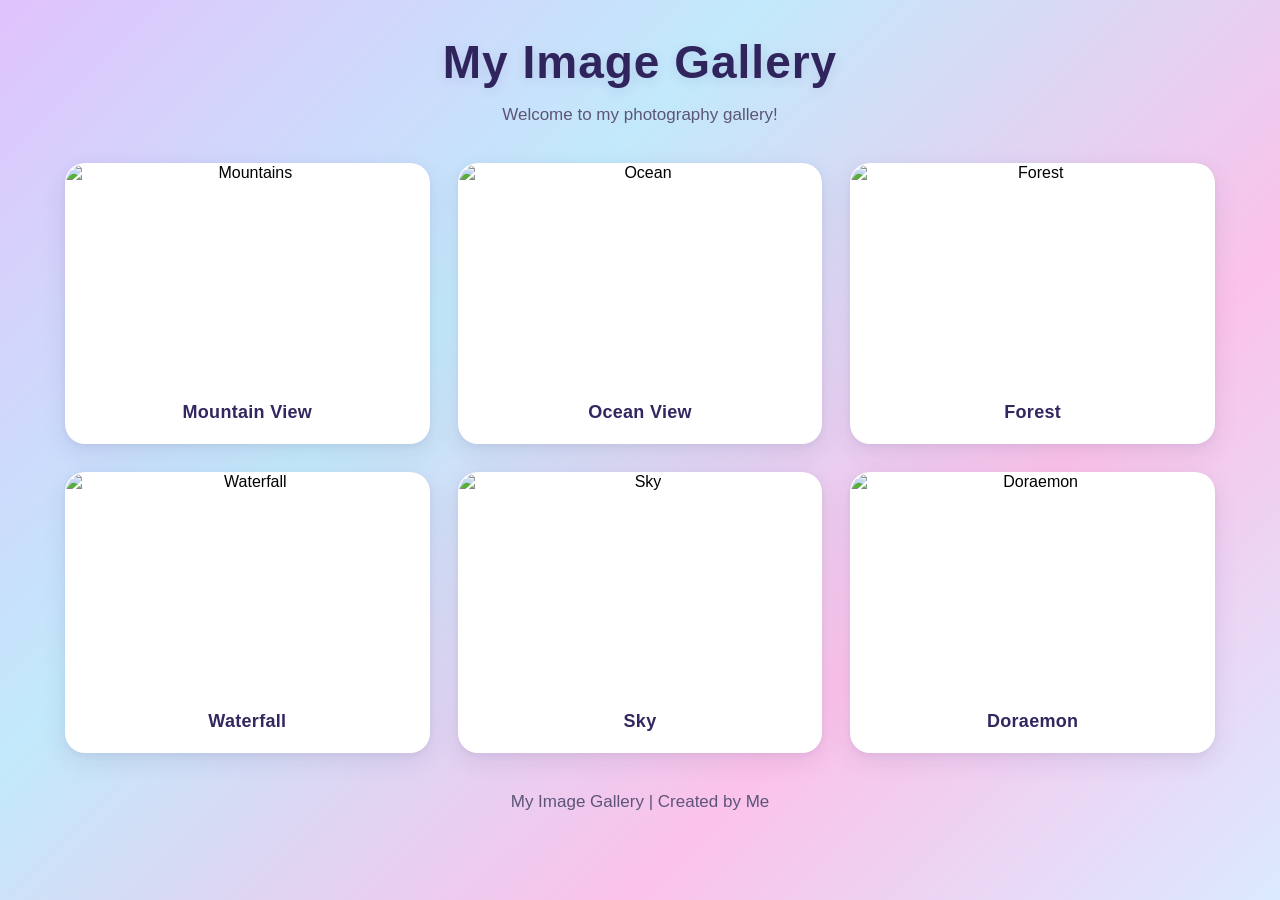
==== index.html @ 34c5bd70 "Add files via upload" ====
<!DOCTYPE html>
<html lang="en">

<head>
    <meta charset="UTF-8">
    <meta name="viewport" content="width=device-width, initial-scale=1.0">

    <title>My Image Gallery</title>

    <link rel="stylesheet" href="style.css">
</head>

<body>

    <header>
        <h1>My Image Gallery</h1>
        <p>Welcome to my photography gallery!</p>
    </header>

    <main>

       

<div class="gallery">

    <a href="mountains.html" class="gallery-item">
        <img src="../image_gallery code/images/Mountains/mountain1.jpg" alt="Mountains">
        <h3>Mountain View</h3>
    </a>

    <a href="ocean.html" class="gallery-item">
        <img src="../image_gallery code/images/Ocean/ocean1.jpg" alt="Ocean">
        <h3>Ocean View</h3>
    </a>

    <a href="forest.html" class="gallery-item">
        <img src="images/forest/forest1.jpg" alt="Forest">
        <h3>Forest</h3>
    </a>

    <a href="waterfall.html" class="gallery-item">
        <img src="images/waterfall/waterfall1.jpg" alt="Waterfall">
        <h3>Waterfall</h3>
    </a>

    <a href="sky.html" class="gallery-item">
        <img src="images/sky/sky1.jpg" alt="Sky">
        <h3>Sky</h3>
    </a>

    <a href="doremon.html" class="gallery-item">
        <img src="images/doremon/dore4.jpg" alt="Doraemon">
        <h3>Doraemon</h3>
    </a>

</div>



    </main>

    <footer>
        <p>My Image Gallery | Created by Me</p>
    </footer>

    <script src="script.js"></script>

</body>

</html>
---- style.css ----
/* ===== BASIC PAGE DESIGN ===== */
* {
    margin: 0;
    padding: 0;
    box-sizing: border-box;
}

body {
    font-family: 'Segoe UI', Arial, sans-serif;
    padding: 35px 5%;
    text-align: center;
    min-height: 100vh;

    background: linear-gradient(
        135deg,
        #e0c3fc 0%,
        #c2e9fb 35%,
        #fbc2eb 70%,
        #dbeafe 100%
    );
    background-attachment: fixed;
}

/* ===== GALLERY HEADING ===== */
h1 {
    margin-bottom: 12px;
    font-size: clamp(30px, 4vw, 46px);
    font-weight: 800;
    letter-spacing: 1px;
    color: #30245c;
    text-shadow: 0 3px 12px rgba(78, 55, 130, 0.12);
}

p {
    color: #5d5578;
    font-size: 17px;
    margin-bottom: 35px;
    line-height: 1.6;
}

/* ===== GALLERY GRID ===== */
.gallery {
    display: grid;
    grid-template-columns: repeat(3, minmax(0, 1fr));
    gap: 28px;
    max-width: 1150px;
    margin: 35px auto;
}

/* ===== GALLERY CARDS ===== */
.gallery-item {
    display: block;
    min-width: 0;
    padding: 0;
    overflow: hidden;

    background: #ffffff;
    border: 1px solid rgba(255, 255, 255, 0.9);
    border-radius: 20px;

    box-shadow:
        0 8px 25px rgba(60, 45, 100, 0.10),
        0 2px 6px rgba(60, 45, 100, 0.05);

    /* Remove link underline */
    text-decoration: none;
    color: inherit;

    transition:
        transform 0.35s ease,
        box-shadow 0.35s ease,
        background 0.35s ease;
}

/* ===== CARD HOVER EFFECT ===== */
.gallery-item:hover {
    transform: translateY(-8px);
    background: #ffffff;

    box-shadow:
        0 18px 35px rgba(70, 50, 120, 0.20),
        0 5px 12px rgba(70, 50, 120, 0.08);
}

/* ===== IMAGE FITTING ===== */
.gallery-item img {
    display: block;
    width: 100%;
    height: 220px;

    /* Fill the complete image area */
    object-fit: cover;
    object-position: center;

    /* Image touches the card edges */
    margin: 0;
    padding: 0;
    border: none;
    border-radius: 19px 19px 0 0;

    transition: transform 0.35s ease;
}

/* ===== IMAGE HOVER ZOOM ===== */
.gallery-item:hover img {
    transform: scale(1.02);
}

/* ===== IMAGE TITLES ===== */
.gallery-item h3 {
    margin: 0;
    padding: 18px 10px 20px;

    font-size: 18px;
    font-weight: 700;
    color: #34265f;
    letter-spacing: 0.3px;

    /* Remove text underline */
    text-decoration: none;
}

/* Keep underline removed in every link state */
.gallery-item:link,
.gallery-item:visited,
.gallery-item:hover,
.gallery-item:active {
    text-decoration: none;
}

/* ===== TABLET ===== */
@media (max-width: 768px) {
    body {
        padding: 28px 4%;
    }

    .gallery {
        grid-template-columns: repeat(2, minmax(0, 1fr));
        gap: 20px;
    }

    .gallery-item img {
        height: 200px;
    }
}

/* ===== MOBILE ===== */
@media (max-width: 480px) {
    body {
        padding: 25px 16px;
    }

    .gallery {
        grid-template-columns: 1fr;
        gap: 22px;
    }

    .gallery-item img {
        height: 240px;
    }

    h1 {
        font-size: 30px;
    }
}
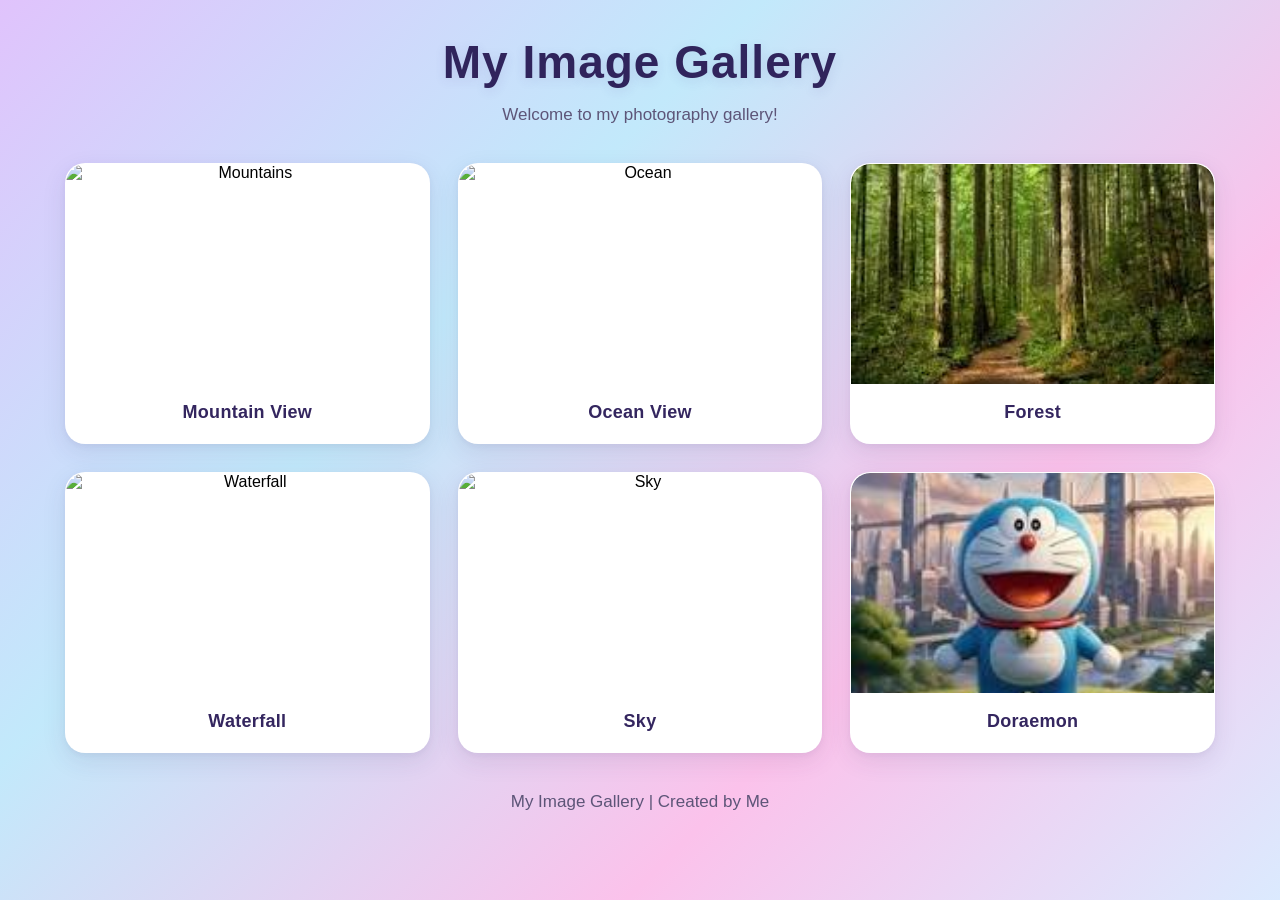
==== commit 52a66821: "Update index.html" ====
--- a/index.html
+++ b/index.html
@@ -25,12 +25,12 @@
 <div class="gallery">
 
     <a href="mountains.html" class="gallery-item">
-        <img src="../image_gallery code/images/Mountains/mountain1.jpg" alt="Mountains">
+        <img src="images/Mountains/mountain1.jpg" alt="Mountains">
         <h3>Mountain View</h3>
     </a>
 
     <a href="ocean.html" class="gallery-item">
-        <img src="../image_gallery code/images/Ocean/ocean1.jpg" alt="Ocean">
+        <img src="images/Ocean/ocean3.jpg" alt="Ocean">
         <h3>Ocean View</h3>
     </a>
 
@@ -69,3 +69,11 @@
 </body>
 
 </html>
+
+
+
+       
+
+
+
+    
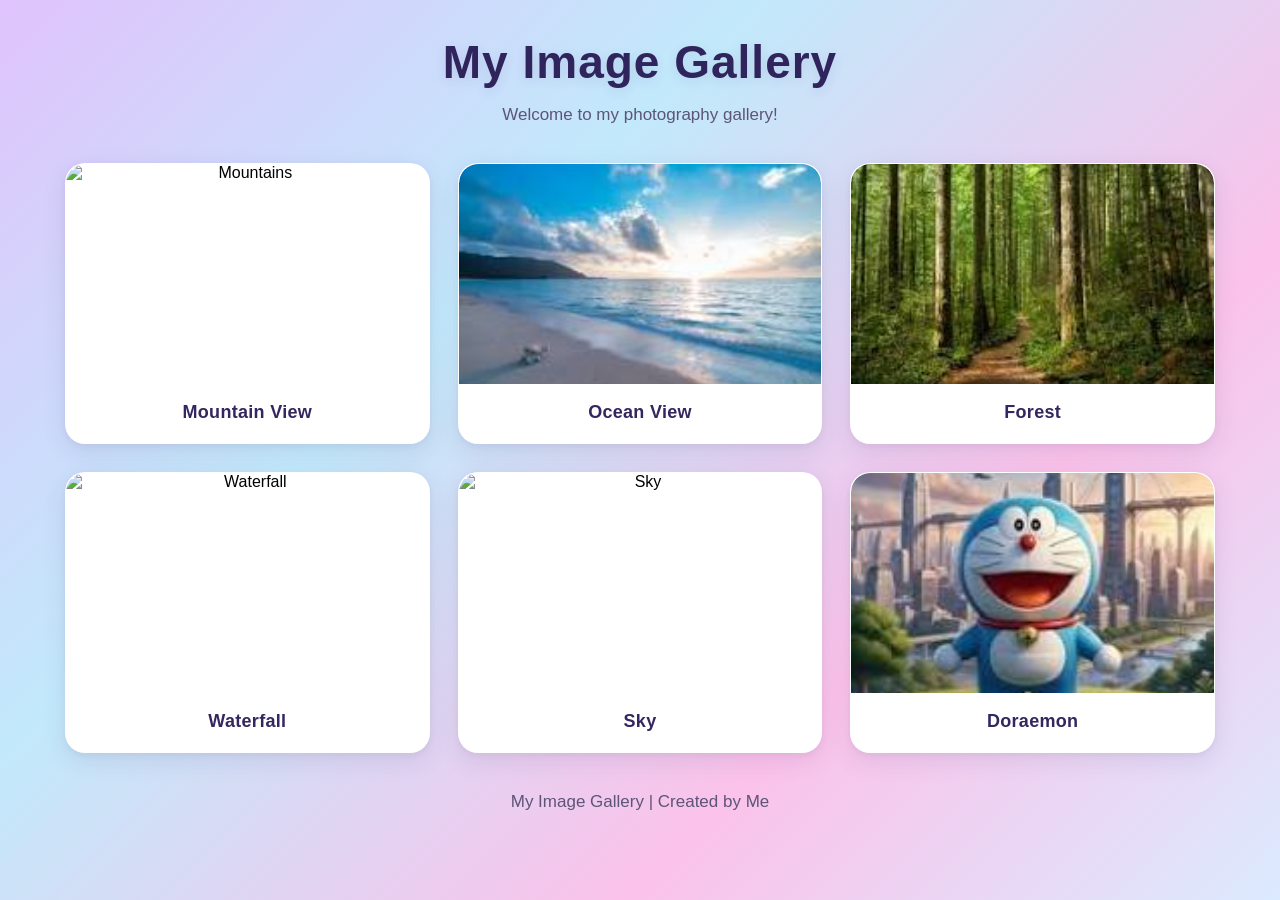
==== commit dd91705b: "Update index.html" ====
--- a/index.html
+++ b/index.html
@@ -25,12 +25,12 @@
 <div class="gallery">
 
     <a href="mountains.html" class="gallery-item">
-        <img src="images/Mountains/mountain1.jpg" alt="Mountains">
+        <img src="images/mountains/mountain1.jpg" alt="Mountains">
         <h3>Mountain View</h3>
     </a>
 
     <a href="ocean.html" class="gallery-item">
-        <img src="images/Ocean/ocean3.jpg" alt="Ocean">
+        <img src="images/ocean/ocean3.jpg" alt="Ocean">
         <h3>Ocean View</h3>
     </a>
 
